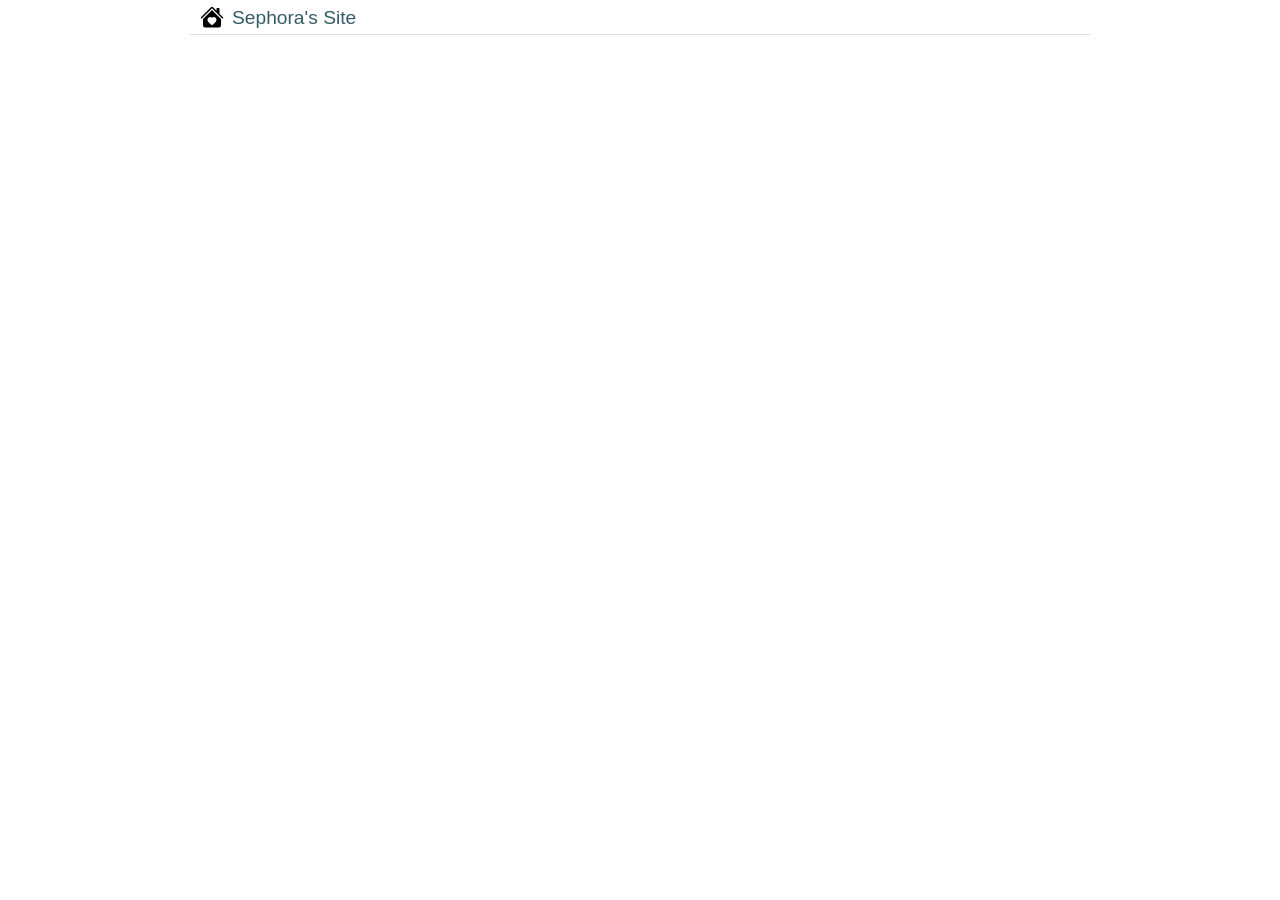
==== index.html @ 66292590 "week 01" ====
<!DOCTYPE html>
<html lang="en">

<head>
    <meta charset="UTF-8">
    <meta name="viewport" content="width=device-width, initial-scale=1.0">
    <title>Document</title>

    <link rel="stylesheet" href="styles/normalize.css">
    <link rel="stylesheet" href="styles/base.css">
    <link rel="stylesheet" href="styles/large.css">

    <script src="scripts/navigation.js" defer></script>
</head>

<body>
    <header>
        <img src="images/house-heart-fill.svg" alt="site logo" width="512" height="512">
        <span>Sephora's Site</span>
        <button id="ham-btn" class="hamburguer"></button>

    </header>
    <main>
        <nav>
            <ul>
                
            </ul>
        </nav>

    </main>
    <footer>

    </footer>

</body>

</html>
---- styles/base.css ----
/* COLOR SCHEME */
/*#335c67 
#fff3b0*/

/***SITE WIDE***/

* {
    font-family: 'Segoe UI', Tahoma, Geneva, Verdana, sans-serif;
    box-sizing: border-box;
}

/***HEADER***/

header {
    display: grid;
    grid-template-columns: 24px auto 44px;
    padding: 5px 0 5px 10px;
    align-items: end;
    border-bottom: solid 1px #ddd;
    column-gap: 8px;
}

header img {
    display: block;
    width: 100%;
    height: auto;
   
}

header span {
    font-size: 1.2rem;
    color: #335c67; }


.hamburguer {
background: none;
border: none;
color: #335c67;
cursor: pointer;
font-family: Verdana, Geneva, Tahoma, sans-serif;
}

.hamburguer::before {
    content: "\2630";
    font-size: 1.5rem ;
}

.hamburguer.show::before {
    content: "\00D7";
    font-size: 1.5rem ;
}
---- styles/large.css ----
@media only screen and (min-width: 38rem) {
    .hamburguer{
        display: none;

    }

    header, main, nav, footer {
        max-width: 900px;
        margin: 0 auto;

    }
    header {
        grid-template-columns: 24px auto;
    }
}
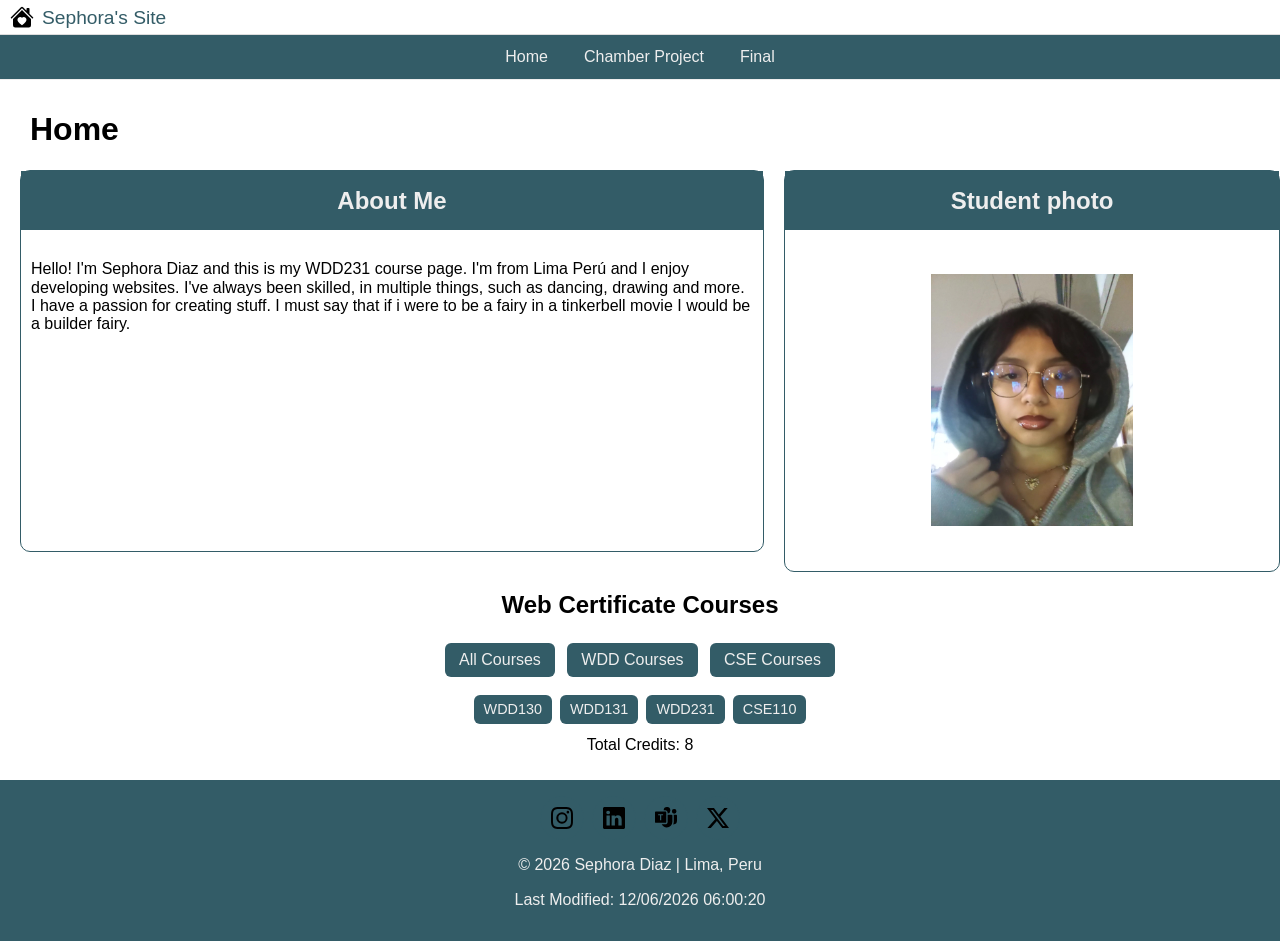
==== commit 0a871441: "week 01 late" ====
--- a/index.html
+++ b/index.html
@@ -4,31 +4,88 @@
 <head>
     <meta charset="UTF-8">
     <meta name="viewport" content="width=device-width, initial-scale=1.0">
-    <title>Document</title>
+    <title>Course Home Page | Sephora Diaz</title>
+    <meta name="author" content="Sephora Diaz">
+    <meta name="description" content="A webpage of my course content">
+
 
     <link rel="stylesheet" href="styles/normalize.css">
     <link rel="stylesheet" href="styles/base.css">
     <link rel="stylesheet" href="styles/large.css">
 
     <script src="scripts/navigation.js" defer></script>
+    <script src="scripts/date.js " defer></script>
+    <script src="scripts/course.js" defer></script>
 </head>
 
 <body>
     <header>
         <img src="images/house-heart-fill.svg" alt="site logo" width="512" height="512">
         <span>Sephora's Site</span>
-        <button id="ham-btn" class="hamburguer"></button>
+        <button id="ham-btn" class="hamburguer" aria-label="Open navigation menu"></button>
 
     </header>
-    <main>
-        <nav>
+        <nav id="nav-bar" class="navigation">
             <ul>
+                <li class="current"><a href="#">Home</a></li>
+                <li><a href="#">Chamber Project</a></li>
+                <li><a href="#">Final</a></li>
                 
             </ul>
         </nav>
+    <main>
+        <h1>Home</h1>
+
+        <section class="cards">
+
+            <section class="about-me">
+
+            <h2>About Me</h2>
+            <p>Hello! I'm Sephora Diaz and this is my WDD231 course page. I'm from Lima Perú and I enjoy developing websites. 
+                I've always been skilled, in multiple things, such as dancing, drawing and more. I have a passion for creating stuff. I must say that if i were to be a 
+                fairy in a tinkerbell movie I would be a builder fairy. 
+            </p>
+         </section>
+
+         <section class="photo">
+            <h2>Student photo</h2>
+            <img src="images/profile.jpg" alt="profile picture" width="250px" height="300px">
+         </section>
+        
+
+        </section>
+
+        
+        <section class="courses">
+            <h2>Web Certificate Courses</h2>
+            <div id="courseButtons">
+                <button id="all">All Courses</button>
+                <button id="wdd">WDD Courses</button>
+                <button id="cse">CSE Courses</button>
+    </div>
+
+    <div id="courses"></div>
+
+    <p id="totalCredits"></p>
+
+</section>
+
+        
+
 
     </main>
     <footer>
+        <div class="social">
+        <a href="" target="_blank"><img src="images/instagram.svg" alt="instagram" width="16" height="16"></a>
+        <a href="" target="_blank"><img src="images/linkedin.svg" alt="linkedin" width="16" height="16"></a>
+        <a href="" target="_blank"><img src="images/microsoft-teams.svg" alt="microsoft-teams" width="16" height="16"></a>
+        <a href="" target="_blank"><img src="images/twitter-x.svg" alt="twitter-x" width="16" height="16"></a>
+        </div>
+
+        <p>
+    © <span id="year"></span> Sephora Diaz | Lima, Peru</p>
+    <p id="lastModified"></p>
+
 
     </footer>
 
--- a/styles/base.css
+++ b/styles/base.css
@@ -1,15 +1,31 @@
 /* COLOR SCHEME */
-/*#335c67 
-#fff3b0*/
-
-/***SITE WIDE***/
+/* #335c67 
+   #fff3b0 */
+
+
+/*** SITE WIDE ***/
 
 * {
     font-family: 'Segoe UI', Tahoma, Geneva, Verdana, sans-serif;
     box-sizing: border-box;
 }
 
-/***HEADER***/
+html, body {
+    height: 100%;
+    width: 100%;
+}
+
+body {
+    display: flex;
+    flex-direction: column;
+}
+
+main {
+    flex: 1;
+}
+
+
+/*** HEADER ***/
 
 header {
     display: grid;
@@ -24,28 +40,211 @@
     display: block;
     width: 100%;
     height: auto;
-   
 }
 
 header span {
     font-size: 1.2rem;
-    color: #335c67; }
-
+    color: #335c67;
+}
+
+
+/*** HAMBURGER MENU ***/
 
 .hamburguer {
-background: none;
-border: none;
-color: #335c67;
-cursor: pointer;
-font-family: Verdana, Geneva, Tahoma, sans-serif;
+    background: none;
+    border: none;
+    color: #335c67;
+    cursor: pointer;
+    font-family: Verdana, Geneva, Tahoma, sans-serif;
 }
 
 .hamburguer::before {
     content: "\2630";
-    font-size: 1.5rem ;
+    font-size: 1.5rem;
 }
 
 .hamburguer.show::before {
     content: "\00D7";
-    font-size: 1.5rem ;
-}+    font-size: 1.5rem;
+}
+
+
+/*** NAVIGATION ***/
+
+.navigation {
+    display: none;
+    background-color: #335c67;
+}
+
+.navigation.show {
+    display: block;
+}
+
+.navigation ul {
+    list-style-type: none;
+    margin: 0;
+    padding: 0;
+}
+
+.navigation a {
+    display: block;
+    padding: .8rem 10px;
+    color: #eee;
+    background-color: #335c67;
+    text-decoration: none;
+    border-bottom: solid 1px #335c67;
+}
+
+.navigation li.current {
+    background-color: #08303d;
+}
+
+.navigation a:hover {
+    background-color: #fff3b0;
+    color: #335c67;
+}
+
+h1 {
+    margin-left: 10px;
+}
+
+
+/*** MAIN ***/
+
+main {
+    width: 100%;
+    padding: 5px 15px 5px 15px;
+}
+
+.cards {
+    gap: 20px;
+}
+
+
+/*** ABOUT ME CARD ***/
+
+.about-me {
+    border: 1px solid #335c67;
+    border-radius: 10px;
+    margin-bottom: 20px;
+}
+
+.about-me h2 {
+    text-align: center;
+    background-color: #335c67;
+    color: #eee;
+    padding: 1rem;
+    margin-top: 0;
+}
+
+.about-me p {
+    padding: 10px;
+}
+
+
+/*** PHOTO CARD ***/
+
+.photo {
+    text-align: center;
+    border: 1px solid #335c67;
+    border-radius: 10px;
+}
+
+.photo img {
+    padding: 1.5rem;
+    margin-bottom: 1rem;
+}
+
+.photo h2 {
+    background-color: #335c67;
+    color: #eee;
+    padding: 1rem;
+    margin-top: 0;
+}
+
+
+/*** COURSES SECTION ***/
+
+.courses {
+    text-align: center;
+}
+
+/* course filter buttons */
+
+#courseButtons {
+    margin: 10px 0;
+}
+
+#courseButtons button {
+    background-color: #335c67;
+    color: #eee;
+    border: none;
+    padding: 8px 14px;
+    margin: 4px;
+    border-radius: 6px;
+    cursor: pointer;
+}
+
+#courseButtons button:hover {
+    background-color: #fff3b0;
+    color: #335c67;
+}
+
+
+/* course cards */
+
+#courses {
+    margin-top: 10px;
+}
+
+#courses div {
+    display: inline-block;
+    padding: 6px 10px;
+    margin: 4px;
+    background-color: #335c67;
+    color: #eee;
+    border-radius: 6px;
+    font-size: 0.9rem;
+}
+
+/* completed courses */
+
+
+#totalCredits {
+    margin-top: 8px;
+}
+
+
+/*** FOOTER ***/
+
+footer {
+    background-color: #335c67;
+    padding: 1rem 10px;
+    text-align: center;
+    color: #eee;
+}
+
+.social {
+    display: flex;
+    justify-content: center;
+    column-gap: 8px;
+}
+
+.social a {
+    display: flex;
+    justify-content: center;
+    align-items: center;
+    width: 44px;
+    height: 44px;
+    border: #335c67 dotted 1px;
+    border-radius: 22px;
+}
+
+.social img {
+    width: 22px;
+    height: 22px;
+}
+
+.social a:hover {
+    background-color: #fff3b0;
+}
--- a/styles/large.css
+++ b/styles/large.css
@@ -1,15 +1,49 @@
 @media only screen and (min-width: 38rem) {
-    .hamburguer{
-        display: none;
 
+
+    main {
+        max-width: 1500px;
+        margin: 0 auto;
     }
 
-    header, main, nav, footer {
-        max-width: 900px;
-        margin: 0 auto;
-
-    }
+    
     header {
         grid-template-columns: 24px auto;
     }
-}+
+    
+    .hamburguer {
+        display: none;
+    }
+
+    
+    .navigation {
+        display: block;
+        border-bottom: solid 1px #eee;
+    }
+
+   
+    .navigation ul {
+        display: flex;
+        justify-content: center;
+        gap: 1rem;
+    }
+
+    .navigation a {
+        border: none;
+    }
+
+    
+    main {
+        width: 100%;
+        padding: 10px 20px;
+    }
+
+    /* Cards layout */
+    .cards {
+        display: grid;
+        grid-template-columns: 60% 40%;
+        gap: 20px;
+    }
+
+}
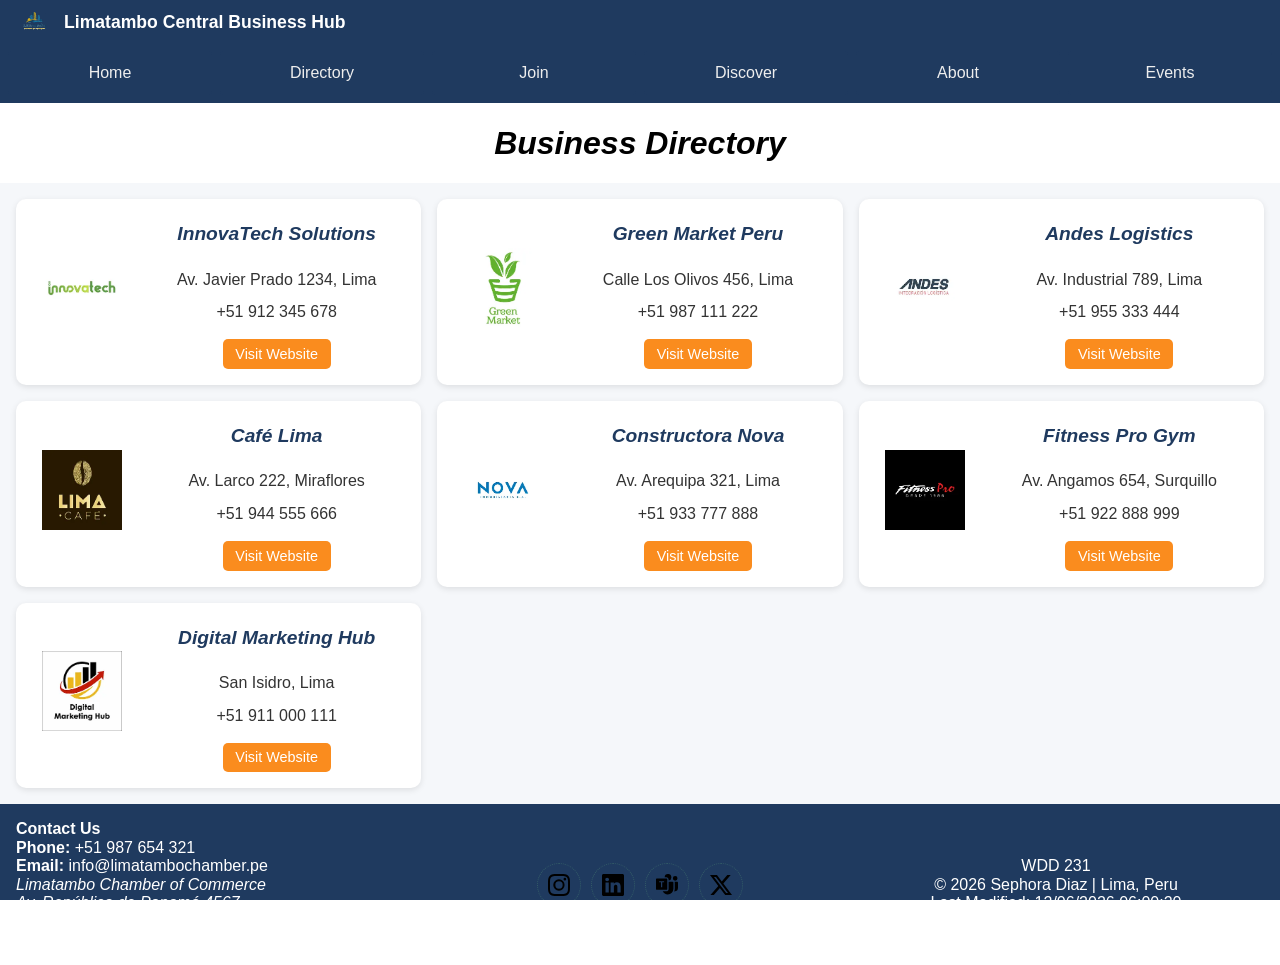
==== commit ea68eaca: "Week 02" ====
--- a/index.html
+++ b/index.html
@@ -1,94 +1,132 @@
 <!DOCTYPE html>
 <html lang="en">
-
 <head>
     <meta charset="UTF-8">
     <meta name="viewport" content="width=device-width, initial-scale=1.0">
-    <title>Course Home Page | Sephora Diaz</title>
+    <title>Directory | Limatambo Central Business Hub</title>
     <meta name="author" content="Sephora Diaz">
-    <meta name="description" content="A webpage of my course content">
+    <meta name="description" content="This is the directory site of the Lima Central Business Hub">
+
+    <meta property="og:title" content="Directory - Limatambo Central Business Hub">
+    <meta property="og:description" content="Supporting local businesses in Limatambo by providing resources, networking opportunities, and community events to help growth and success.">
+    <meta property="og:image" content="https://adielsd.github.io/wdd231/images/limatambo-logo.png">
+    <meta property="og:url" content="https://adielsd.github.io/wdd231/">
+    <meta property="og:type" content="website">
 
 
+    <!--STYLESHEETS-->
     <link rel="stylesheet" href="styles/normalize.css">
-    <link rel="stylesheet" href="styles/base.css">
-    <link rel="stylesheet" href="styles/large.css">
+    <link rel="stylesheet" href="styles/directory.css">
+   
+    <link rel="preload" href="styles/directory-large.css" as="style" onload="this.onload=null;this.rel='stylesheet'">
+    <noscript><link rel="stylesheet" href="styles/directory-large.css"></noscript>
 
-    <script src="scripts/navigation.js" defer></script>
-    <script src="scripts/date.js " defer></script>
-    <script src="scripts/course.js" defer></script>
+    <link rel="icon" href="images/limatambo-logo.svg" width="60" height="60">
+        <!--FAMILY FONTS-->
+
+    <link rel="preload" href="https://fonts.googleapis.com/css2?family=Poppins&display=swap" as="style" onload="this.onload=null;this.rel='stylesheet'">
+<noscript>
+  <link href="https://fonts.googleapis.com/css2?family=Poppins&display=swap" rel="stylesheet">
+</noscript>
+
+
+    <script src="scripts/directory.js" defer></script>
+    <script src="scripts/date.js" defer></script>
 </head>
-
 <body>
     <header>
-        <img src="images/house-heart-fill.svg" alt="site logo" width="512" height="512">
-        <span>Sephora's Site</span>
+        <img src="images/limatambo-logo.svg" alt="site_logo" width="60" height="60">
+
+              <span> Limatambo Central Business Hub </span>
+
         <button id="ham-btn" class="hamburguer" aria-label="Open navigation menu"></button>
 
     </header>
-        <nav id="nav-bar" class="navigation">
-            <ul>
-                <li class="current"><a href="#">Home</a></li>
-                <li><a href="#">Chamber Project</a></li>
-                <li><a href="#">Final</a></li>
+
+
                 
+
+        
+            <nav id ="nav-bar" class="navigation" >
+                <ul>
+
+                <li><a href="">Home</a></li>
+                <li><a href="">Directory</a></li>
+                <li><a href="">Join</a></li>
+                <li><a href="">Discover</a></li>
+                <li><a href="">About</a></li>
+                <li><a href="">Events</a></li>
+
             </ul>
-        </nav>
+            </nav>
+
+
     <main>
-        <h1>Home</h1>
 
-        <section class="cards">
+        <h1>Business Directory</h1>
 
-            <section class="about-me">
-
-            <h2>About Me</h2>
-            <p>Hello! I'm Sephora Diaz and this is my WDD231 course page. I'm from Lima Perú and I enjoy developing websites. 
-                I've always been skilled, in multiple things, such as dancing, drawing and more. I have a passion for creating stuff. I must say that if i were to be a 
-                fairy in a tinkerbell movie I would be a builder fairy. 
-            </p>
-         </section>
-
-         <section class="photo">
-            <h2>Student photo</h2>
-            <img src="images/profile.jpg" alt="profile picture" width="250px" height="300px">
-         </section>
-        
-
+        <section id="members">
         </section>
 
-        
-        <section class="courses">
-            <h2>Web Certificate Courses</h2>
-            <div id="courseButtons">
-                <button id="all">All Courses</button>
-                <button id="wdd">WDD Courses</button>
-                <button id="cse">CSE Courses</button>
-    </div>
 
-    <div id="courses"></div>
 
-    <p id="totalCredits"></p>
 
-</section>
+
+
+
+       <!-- <h3>Find Us</h3>
+        <iframe 
+            src="https://www.google.com/maps?q=Surquillo+Lima+Peru&output=embed" 
+            width="100%" 
+            height="300" 
+            style="border:0;" 
+            allowfullscreen="" 
+            loading="lazy">
+        </iframe>
+
+        -->
+
+
+    </main>
+
+    <footer>
+
+         <div class="Contact">
+            <h4>Contact Us</h4>
+            <p><strong>Phone:</strong> +51 987 654 321</p>
+            <p><strong>Email:</strong> info@limatambochamber.pe</p>
+            
+            <address>
+                Limatambo Chamber of Commerce<br>
+                Av. República de Panamá 4567<br>
+                Surquillo, Lima 15047<br>
+                Peru
+            </address>
+         </div>
+            
+    
+
+
+
+         <div class="social">
+            <a href="" target="_blank"><img src="images/instagram.svg" alt="instagram" width="16" height="16"></a>
+            <a href="" target="_blank"><img src="images/linkedin.svg" alt="linkedin" width="16" height="16"></a>
+            <a href="" target="_blank"><img src="images/microsoft-teams.svg" alt="microsoft-teams" width="16"
+                    height="16"></a>
+            <a href="" target="_blank"><img src="images/twitter-x.svg" alt="twitter-x" width="16" height="16"></a>
+        </div>
+
+        <div class="date">
+            <p>WDD 231</p>
+            <p>
+            © <span id="year"></span> Sephora Diaz | Lima, Peru</p>
+            <p id="lastModified"></p>
+
+        </div>
 
         
 
-
-    </main>
-    <footer>
-        <div class="social">
-        <a href="" target="_blank"><img src="images/instagram.svg" alt="instagram" width="16" height="16"></a>
-        <a href="" target="_blank"><img src="images/linkedin.svg" alt="linkedin" width="16" height="16"></a>
-        <a href="" target="_blank"><img src="images/microsoft-teams.svg" alt="microsoft-teams" width="16" height="16"></a>
-        <a href="" target="_blank"><img src="images/twitter-x.svg" alt="twitter-x" width="16" height="16"></a>
-        </div>
-
-        <p>
-    © <span id="year"></span> Sephora Diaz | Lima, Peru</p>
-    <p id="lastModified"></p>
-
-
     </footer>
-
+    
 </body>
-
 </html>
--- a/styles/directory.css
+++ b/styles/directory.css
@@ -0,0 +1,286 @@
+/*SITE WIDTH*/
+
+* {
+    font-family: 'Segoe UI', Tahoma, Geneva, Verdana, sans-serif;
+    box-sizing: border-box;
+    margin: 0;
+}
+
+html, body {
+    height: 100%;
+    width: 100%;
+    margin: 0;
+    padding: 0;
+    overflow-x: hidden;
+}
+header, nav {
+    margin: 0;
+    padding: 0;
+}
+header, nav {
+    max-width: 100%;
+}
+
+body {
+    display: flex;
+    flex-direction: column;
+}
+
+main {
+    flex: 1;
+}
+
+/*Header*/
+
+header {
+    display: grid;
+    grid-template-columns:50px 1fr auto;
+    padding: 5px 10px;
+    align-items: center;
+    background-color: #1F3A5F;
+    color: white;
+    font-family:'Poppins', sans-serif;
+    column-gap: 4px;
+}
+header {
+    height: auto;
+}
+
+header span {
+    font-weight: bold;
+    font-size: 1.1rem;
+}
+
+
+header img {
+    width: 50px;
+    height:auto ;
+}
+
+/* Hamburguer button*/
+.hamburguer {
+    background: none;
+    border: none;
+    color: white;
+    cursor: pointer;
+    font-family: Verdana, Geneva, Tahoma, sans-serif;
+}
+.hamburguer{
+    display: block; /* 🔥 important */
+    background: none;
+    border: none;
+    font-size: 2rem;
+    padding: .5rem;
+    margin: 0;
+    cursor: pointer;
+}
+
+.hamburguer::before {
+    content: "\2630";
+    font-size: 1.5rem;
+}
+
+.hamburguer.show::before {
+    content: "\00D7";
+    font-size: 1.5rem;
+}
+
+h1 {
+    text-align: center;
+    font-style: italic;
+}
+
+/*Navigation*/
+
+.navigation {
+    display: none;
+    background-color: #1F3A5F;
+    flex-direction: column;
+    width: 100%;
+
+}
+.navigation li {
+    width: 100%;
+}
+
+.navigation a {
+    display: block;
+    width: 100%;
+    padding: 1rem;
+}
+
+.navigation.show {
+    display: block;
+}
+
+.navigation ul {
+    list-style-type: none;
+    margin: 0;
+    padding: 0;
+}
+
+.navigation a {
+    display: block;
+    padding: .8rem 10px;
+    color: #eee;
+    background-color: #1F3A5F;
+    text-decoration: none;
+    border-radius: 4px;
+    text-align: center;
+
+}
+
+.navigation li.current {
+    background-color: #1F3A5F;
+    
+}
+
+.navigation a:hover {
+    background-color: #F5F7FA;
+    color: #1F3A5F;
+}
+nav {
+    display: flex;
+    justify-content: space-between;
+    align-items: center;
+    
+}
+nav {
+    width: 100%;
+}
+
+
+/*Footer*/ 
+
+footer {
+    display: grid;
+    grid-template-columns:1fr;
+    padding: 5px 0 5px 10px;
+    background-color: #1F3A5F;
+    color: white;
+    padding: 1rem;
+
+
+}
+
+h3 {
+    padding: 2rem;
+    text-align: center;
+    color: #333333;
+    font-style: italic;
+}
+
+.contact h4 {
+    font-style: italic;
+    text-decoration: underline;
+    padding: 10px;
+}
+
+.social {
+    display: flex;
+    justify-content: center;
+    column-gap: 8px;
+    padding: 1rem;
+}
+
+.social a {
+    display: flex;
+    justify-content: center;
+    align-items: center;
+    width: 44px;
+    height: 44px;
+    border: #335c67 dotted 1px;
+    border-radius: 22px;
+}
+
+.social img {
+    width: 22px;
+    height: 22px;
+}
+
+.social a:hover {
+    background-color: #F5F7FA;
+}
+
+.date {
+    align-items: center;
+    text-align: center;
+}
+
+
+
+/* ===== ROOT COLORS ===== */
+:root {
+    --primary: #1F3A5F;
+    --secondary: #F5F7FA;
+    --accent: #fa8c1e;
+    --text: #333333;
+}
+
+/* ===== MEMBERS SECTION ===== */
+#members {
+    display: grid;
+    grid-template-columns: 1fr;
+    gap: 1rem;
+    padding: 1rem;
+    background-color: var(--secondary);
+    align-items: center;
+}
+
+/* ===== CARD STYLE ===== */
+#members section {
+    background-color: white;
+    border-radius: 10px;
+    padding: 1rem;  
+    text-align: center;
+    color: var(--text);
+    box-shadow: 0 2px 6px rgba(0,0,0,0.1);
+}
+
+#members section {
+    display: flex;
+    flex-direction: column;
+    align-items: center; /* keeps image centered */
+}
+
+/* ===== IMAGES ===== */
+#members img {
+    width: 80px;
+    height: 80px;
+    object-fit: cover;
+    margin-bottom: 0.5rem;
+}
+
+/* ===== TEXT ===== */
+#members h3 {
+    color: var(--primary);
+    margin-bottom: 0.5rem;
+    padding: 0.5rem
+}
+
+#members p {
+    margin: 0.3rem 0;
+}
+
+/* ===== LINKS ===== */
+#members a {
+    display:inline-block;
+    padding-left: 1rem;
+    margin-top: 0.5rem;
+    color: white;
+    background-color: var(--accent);
+    padding: 0.4rem 0.8rem;
+    border-radius: 5px;
+    text-decoration: none;
+    font-size: 0.9rem;
+    
+
+}
+
+#members a:hover {
+    background-color: #d36d07;
+}
+
+#members {
+  min-height: 60vh;
+}
--- a/styles/directory-large.css
+++ b/styles/directory-large.css
@@ -0,0 +1,100 @@
+@media (min-width: 768px) {
+
+
+    
+    .hamburguer {
+        display: none;
+    }
+
+    .navigation {
+        display: block;
+        padding: .5rem;
+        gap: 15px;
+    }
+
+   
+    .navigation ul {
+        display: flex;
+        justify-content: center;
+        gap: 0.5rem;
+
+}
+
+    .navigation a {
+        border: none;
+    }
+    
+    
+    footer {
+        grid-template-columns: repeat(3, 1fr);
+        align-items: center;
+    }
+
+    footer > div {
+        display: flex;
+        flex-direction: column;
+        justify-content: center;
+    }
+
+    .contact {
+        text-align: left;
+    }
+
+    .contact h4 {
+    font-style: italic;
+    text-decoration: underline;
+    padding: 10px;
+}
+
+    .social {
+        display: flex;
+        flex-direction: row; 
+        justify-content: center;
+        align-items: center;
+        gap: 10px;
+    }
+
+    .date {
+        text-align: right;
+    }
+
+    #members {
+    display: grid;
+    grid-template-columns: repeat(3, 1fr);
+    gap: 1rem;
+}
+
+#members section {
+    display: grid;
+    grid-template-columns: 100px 1fr;
+    gap: 1rem;
+    align-items: center;
+    padding: 1rem;
+}
+
+/* IMAGE */
+#members img {
+    width: 80px;
+    height: 80px;
+    object-fit: contain;
+    justify-self: center;
+}
+
+/* TEXT BLOCK */
+#members section > div {
+    display: flex;
+    flex-direction: column;
+    gap: 0.3rem;
+    text-align: center;
+}
+
+/* BUTTON */
+#members a {
+    align-self:center;
+}
+
+/* TITLE */
+#members h3 {
+    font-size: 1.2rem;
+}
+}
--- a/styles/directory-large.css
+++ b/styles/directory-large.css
@@ -0,0 +1,100 @@
+@media (min-width: 768px) {
+
+
+    
+    .hamburguer {
+        display: none;
+    }
+
+    .navigation {
+        display: block;
+        padding: .5rem;
+        gap: 15px;
+    }
+
+   
+    .navigation ul {
+        display: flex;
+        justify-content: center;
+        gap: 0.5rem;
+
+}
+
+    .navigation a {
+        border: none;
+    }
+    
+    
+    footer {
+        grid-template-columns: repeat(3, 1fr);
+        align-items: center;
+    }
+
+    footer > div {
+        display: flex;
+        flex-direction: column;
+        justify-content: center;
+    }
+
+    .contact {
+        text-align: left;
+    }
+
+    .contact h4 {
+    font-style: italic;
+    text-decoration: underline;
+    padding: 10px;
+}
+
+    .social {
+        display: flex;
+        flex-direction: row; 
+        justify-content: center;
+        align-items: center;
+        gap: 10px;
+    }
+
+    .date {
+        text-align: right;
+    }
+
+    #members {
+    display: grid;
+    grid-template-columns: repeat(3, 1fr);
+    gap: 1rem;
+}
+
+#members section {
+    display: grid;
+    grid-template-columns: 100px 1fr;
+    gap: 1rem;
+    align-items: center;
+    padding: 1rem;
+}
+
+/* IMAGE */
+#members img {
+    width: 80px;
+    height: 80px;
+    object-fit: contain;
+    justify-self: center;
+}
+
+/* TEXT BLOCK */
+#members section > div {
+    display: flex;
+    flex-direction: column;
+    gap: 0.3rem;
+    text-align: center;
+}
+
+/* BUTTON */
+#members a {
+    align-self:center;
+}
+
+/* TITLE */
+#members h3 {
+    font-size: 1.2rem;
+}
+}
